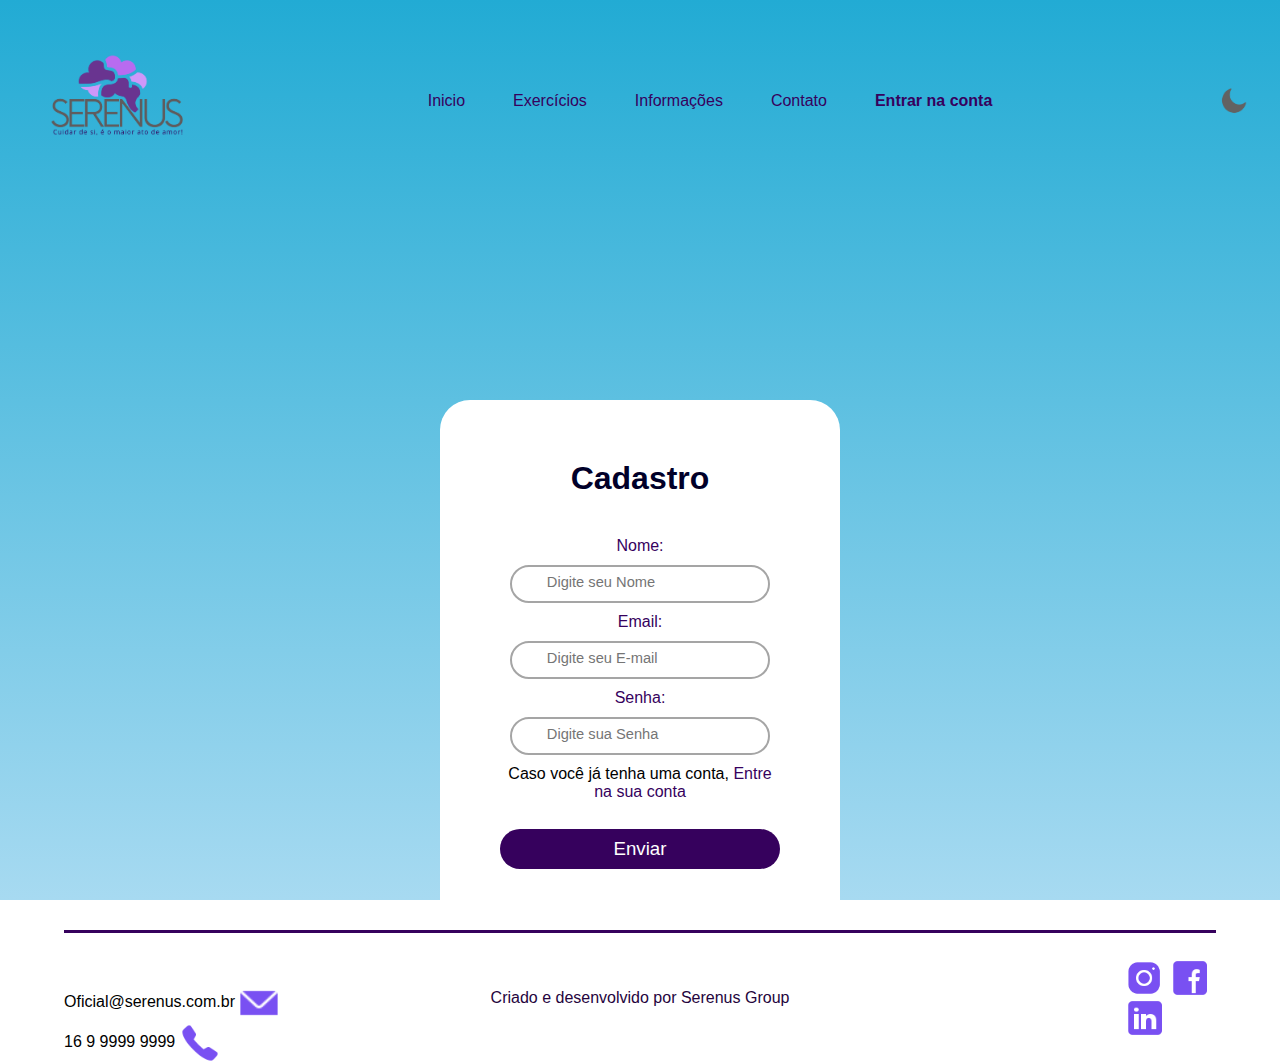
==== cadastro.html @ 0218b63e "primeira versao" ====
<!DOCTYPE html>
<html lang="pt-br">
<head>
    <meta charset="UTF-8">
    <meta http-equiv="X-UA-Compatible" content="IE=edge">
    <meta name="viewport" content="width=device-width, initial-scale=1.0">
    <link rel="stylesheet" href="css/style.css">
    <link rel="stylesheet" href="css/header.css">
    <link rel="stylesheet" href="css/cadastro.css">
    <link rel="stylesheet" href="css/footer.css">
    <link rel="shortcut icon" href="/imagens/logo_branca.png" type="image/x-icon" />
    <title>Contato</title>
</head>
<body>
    <header id="header" class="h-wrapper">
        <div class="flexCenter paddings innerWidth h-container">
            <img id="logo" src="imagens/logo_colorida.png" alt="logo" />
            
            <div class="mobile-menu">
                <div class="line1"></div>
                <div class="line2"></div>
                <div class="line3"></div>
              </div>
            <div class="flexCenter h-menu nav-list">
                <a href="index.html">Inicio</a>
                <a href="exercicios.html">Exercícios</a>
                <a href="Informacoes.html">Informações</a>
                <a href="contato.html">Contato</a>
               <strong> <a href="login.html"><p id="perfil">Entrar na conta</p></a></strong>
            </div>     
            <img id="icon" src="icons/moon.png" alt="moon">
        </div>
    </header>

    <main>
        <div id="form">
            <form action="">
                <h2>Cadastro</h2> 
                <div class="formulario">


                <label form="nome">Nome:</label>
                <div class="input">           
                    <input type="nome" placeholder="Digite seu Nome" name="nome" id="nome">
                </div>
        

                <label form="email">Email:</label>
                <div class="input">           
                    <input type="email" placeholder="Digite seu E-mail" name="email" id="text">
                </div>
    
                <label form="senha">Senha:</label>
                <div class="input">           
                    <input type="password" placeholder="Digite sua Senha" name="senha" id="senha">
                </div>
    
                <p style="color: black;">Caso você já tenha uma conta, <a href="login.html" style="color: #36015d;">Entre na sua conta</a></p>
                <div id="btn">
                    <input type="submit" value="Enviar" id="logar">
                </div>
                </div>
            </form>
    </main>

    <footer>
        <div class="h-footer">
            <section class="left_footer_top">
                <p class="email-f">Oficial@serenus.com.br</p>
                <img src="icons/email.png" alt="email" class="email_icon">
            </section>
            <section class="left_footer_bottom">
                <p class="tel-f">16 9 9999 9999</p>
                <img src="icons/telephone.png" alt="telefone" class="phone_icon">
            </section>
    
            <section class="footer_center">
                <p>Criado e desenvolvido por Serenus Group</p>
            </section>
    
            <section class="right_footer">
                <img src="icons/insta.png" alt="instagram" class="insta">
                <img src="icons/face.png" alt="facebook" class="face">
                <img src="icons/din.png" alt="linkedin" class="linkedin">
            </section>
        </div>
    </footer>
  <!--VLIBRAS-->
  <div vw class="enabled">
    <div vw-access-button class="active"></div>
    <div vw-plugin-wrapper>
      <div class="vw-plugin-top-wrapper"></div>
    </div>
  </div>
 


    <script src="https://vlibras.gov.br/app/vlibras-plugin.js"></script>
   
    <script>
      new window.VLibras.Widget({
          rootPah: '/app',
          personalization: 'https://vlibras.gov.br/config/default_logo.json',
          opacity: 0.5,
          position: 'R',
          avatar: 'hosana',
      });
    </script>
    <script src="js/main.js"></script>
    <script src="js/menu.js"></script>
</body
---- css/style.css ----
:root{
    /* COLORS */
    --dark-color: linear-gradient(180deg, #36015d, black);
    --dark-icon-color: #fff;
    --light-color: #f7f7f7;
    --light-color-bk: linear-gradient(180deg, #22abd4, rgb(167, 218, 241));
    --light-icon-color: #FFDE59;
    --b--color: #291f30;
  }

.dark-theme{
    background: var(--dark-color);
    background-repeat: no-repeat;
    background-attachment: fixed;
}

.light-theme{
  background: var(--light-color-bk);
  background-repeat: no-repeat;
  background-attachment: fixed;
}
body{
  background: var(--light-color-bk);
  background-repeat: no-repeat;
  background-attachment: fixed;
}

.color a{
    color: var(--light-color);
}

.color h1{
    color: var(--light-color);
}

.color p{
    color: var(--light-color);
}

/*.color label{
  color: var(--light-color);
}*/
  
* {
   margin: 0;
    padding: 0;
    box-sizing: border-box;
    font-family: "Poppins", sans-serif;
    scroll-behavior: smooth;
}

a {
    color: var(--b--color);
    text-decoration: none;
}

strong:hover,
a:hover{
  font-weight: bold;
  border-bottom: 2px solid #0f0f10;
}

label{
  color: var(--b--color);
}
  
  .paddings {
    padding: 1.5rem;
  }
  
  .innerWidth {
    width: 100%;
  }
  
  .flexCenter {
    display: flex;
    row-gap: 2rem;
    justify-content: center;
    align-items: center;
    flex-wrap: wrap;
  }
  .flexStart {
    display: flex;
    justify-content: flex-start;
    align-items: center;
  }
  
  .flexEnd {
    display: flex;
    justify-content: flex-end;
    align-items: center;
  }
  
  .flexColCenter {
    display: flex;
    justify-content: center;
    align-items: center;
    flex-direction: column;
  }
  .flexColStart {
    display: flex;
    flex-direction: column;
    justify-content: center;
    align-items: flex-start;
  }
  .flexColEnd {
    display: flex;
    flex-direction: column;
    justify-content: center;
    align-items: flex-end;
  }
  
  .primaryText {
    color: #1f3e72;
    font-weight: bold;
    font-size: 2rem;
  }
  
  .secondaryText {
    color: rgb(140 139 139);
    font-size: 0.9rem;
  }
  .orangeText {
    color: orange;
    font-size: 1.5rem;
    font-weight: 600;
  }
  
  .button{
    font-weight: 500;
    padding: 0.6rem 1.4rem;
    border-radius: 30px;
    transition: all 300ms ease-in;
  }
  
  .button:hover{
    cursor: pointer;
    transform: scale(1.1);
  }
  
  @media (max-width:1200px) {
    #header {
      position: relative;
      top: -40px;
    }
    #main-exer{
      position: relative;
      top: 200px;
      height: 150px;
    }
    #h2-exer {
      position: relative;
      top: -220px;
      left: 0;
    }
    .paraMain{
      position: absolute;
      top: 280%;
    }
  }

  /* media queries */
  @media (min-width: 1536px) {
    .innerWidth {
      max-width: 1280px;
      margin: auto;
    }
  }
  
  @media (min-width: 640px) {
    .paddings {
      padding: 4rem;
    } 
      }
  
  
  @media (min-width: 1280px), (min-width: 768px) {
    .paddings {
      padding: 2rem;
    }
  }
  
  @media (max-width: 640px) {
    .primaryText {
      font-size: 1.5rem;
    }
    .orangeText {
      font-size: 1.2rem;
    }
    #nuvem0{
      visibility: hidden;
    }
    #nuvem1{
      visibility: hidden;
    }
    #nuvem2{
      visibility: hidden;
    }
    #nuvem3{
      visibility: hidden;
    }
    #nuvem4{
      visibility: hidden;
    }
    #nuvem5{
      visibility: hidden;
    }
    #nuvem6{
      visibility: hidden;
    }
    #passaro0{
      visibility: hidden;
    }
    #passaro1{
      visibility: hidden;
    }
  }

  @media (max-width: 950px){
    #nuvem0{
      visibility: hidden;
    }
    #nuvem1{
      visibility: hidden;
    }
    #nuvem2{
      visibility: hidden;
    }
    #nuvem3{
      visibility: hidden;
    }
    #nuvem4{
      visibility: hidden;
    }
    #nuvem5{
      visibility: hidden;
    }
    #nuvem6{
      visibility: hidden;
    }
    #passaro0{
      visibility: hidden;
    }
    #passaro1{
      visibility: hidden;
    }
  }

  main{
    text-align: center;
    justify-content: center;
    color: var(--b--color);
  }

  #nuvens img{
    width: 220px;
  }

  #nuvem0{
    display: flex;
    position: absolute;
    top: 20%;
    left: 5%;
  }
  #nuvem1{
    display: flex;
    position: absolute;
    top: 50%;
    left: 10%;
  }
  #nuvem2{
    display: flex;
    position: absolute;
    top: 19%;
    right: 8%;
  }
  #nuvem3{
    display: flex;
    position: absolute;
    top: 55%;
    right: 14%;
  }
  #nuvem4{
    display: flex;
    position: absolute;
    top: 43%;
    left: 2%;
  }
  #nuvem5{
    display: flex;
    position: absolute;
    top: 23%;
    right: 3%;
  }
  #nuvem6{
    display: flex;
    position: absolute;
    top: 63%;
    right: 20%;
  }
  #passaro0{
    display: flex;
    position: absolute;
    top: 34%;
    right: 18%;
    animation: bird 10s ease-in-out infinite;
  }
  #passaro1{
    display: flex;
    position: absolute;
    top: 70%;
    left: 10%;
    animation: bird 10s ease-in-out infinite;
  }

@keyframes bird {
  0% {
    transform: translateX(0);
  }
  50% {
    transform: translateX(10%);
  }
  100% {
    transform: translateX(0);
  }
}

.image-feliz,
.image-triste {
  animation: flutuando 5s ease-in-out infinite;
  margin: 0 15px;
}

@keyframes flutuando {
  0%, 100% {
    transform: translateY(0);
  }
  50% {
    transform: translateY(-10%);
  }
}
---- css/header.css ----
:root{
    /* COLORS */
    --dark-color: linear-gradient(180deg, #36015d, black);
    --dark-icon-color: #fff;
    --light-color: #f7f7f7;
    --light-icon-color: #FFDE59;
    --b--color: #36015d;
  }
.h-wrapper{
    color: black
}

.h-container{
    justify-content: space-between;
    padding-top: 1rem;
    padding-bottom: 1rem;
    color: var(--secondary);
}
.h-menu{
    gap: 3rem;
    border-color: var(--b--color);
    padding: 15px;
}

.h-menu>*:hover{
    cursor: pointer;
}

#icon{
    width: 30px;
    cursor: pointer;
}

#logo{
    width: 170px;
}


/* .b1{
    height: 30px;
    width: 100px;
    background: #36015d;
    color: white;
    border: 2px solid white;
}

.b2{
    height: 30px;
    width: 100px;
    background: white;
    color: #36015d;
    border: 2px solid #36015d;
}

.b1:hover{
    height: 31px;
    width: 101px;
    background: #36016d;
    font-weight: bold;
}

.b2:hover{
    height: 31px;
    width: 101px;
    font-weight: bold;
}
  */
input[type=search] {
    width: 300px;
    height: 40px;
    box-sizing: border-box;
    border: 1px solid #ccc;
    border-radius: 20px;
    font-size: 16px;
    background-color: white;
    background-image: url('https://www.w3schools.com/howto/searchicon.png');
    background-position: 260px 7.5px; 
    background-repeat: no-repeat;
    padding: 12px 20px 12px 40px;
    -webkit-transition: width 0.4s ease-in-out;
    transition: width 0.4s ease-in-out;
}


nav {
    display: flex;
    justify-content: space-around;
    align-items: center;
    font-family: system-ui, -apple-system, Helvetica, Arial, sans-serif;
    background: #23232e;
    height: 8vh;
  }

.nav-list {
    list-style: none;
    display: flex;
  }
  
  .nav-list li {
    letter-spacing: 3px;
    margin-left: 32px;
  }
  
  .mobile-menu {
    display: none;
    cursor: pointer;
  }
  
  .mobile-menu div {
    width: 32px;
    height: 2px;
    background: #fff;
    margin: 8px;
    transition: 0.3s;
  }

  /*Menu responsivo*/


  #icone{
    display: none;
  }

  @media (max-width: 999px) {
    body {
      overflow-x: hidden;
    }
    .nav-list {
      position: absolute;
      top: 8vh;
      right: 0;
      width: 50vw;
      height: 92vh;
      background: #23232e;
      flex-direction: column;
      align-items: center;
      justify-content: space-around;
      transform: translateX(100%);
      transition: transform 0.3s ease-in;
      z-index: 1;
  
    }
    .nav-list li {
      margin-left: 0;
      opacity: 0;
    }
    .mobile-menu {
      display: block;
    }
    #perfil{
        color: white;
    }
    a{
        color: white;
    }
    #icone{
        display: block;
    }
  }
  
  .nav-list.active {
    transform: translateX(0);
  }
  
  @keyframes navLinkFade {
    from {
      opacity: 0;
      transform: translateX(50px);
    }
    to {
      opacity: 1;
      transform: translateX(0);
    }
  }
  
  .mobile-menu.active .line1 {
    transform: rotate(-45deg) translate(-8px, 8px);
  }
  
  .mobile-menu.active .line2 {
    opacity: 0;
  }
  
  .mobile-menu.active .line3 {
    transform: rotate(45deg) translate(-5px, -7px);
  }
---- css/cadastro.css ----
:root{
    /* COLORS */
    --dark-color: linear-gradient(180deg, #36015d, black);
    --light-color-bk: linear-gradient(180deg, #22abd4, rgb(167, 218, 241));
}

*{
    margin: 0;
    padding: 0;
}

#form{
    position: absolute;
    top: 75%;
    left: 50%;
    transform: translate(-50%, -50%);
    background: white;
    border-radius: 30px;
    padding: 60px ;
    width: min-content;
    align-items: center;
    color: rgb(1, 0, 41);
    pointer-events: all;
    width: 400px;
    height: 550px;
}

.input{
    min-width: 250px;
    border-radius: 27px;
    border: 2px rgb(165, 165, 165) solid;
    padding: 8px 8px 8px 0px;
    margin: 10px; 
}

.input input{
width: 80%;
padding-left: 10px;
border: none;
outline: none;
font-family: 'nunito sans', sans-serif;
transform: translateY(-10%);
color: rgb(1, 0, 41);
font-size: 11pt;
}

#btn{
    margin-top: 10%;
    width: 100%;
    text-align: center;
}

#btn input{
    font-family: 'nunito sans', sans-serif;
    background: #36015d;
    width: 100%;
    height: 40px;
    border: none;
    color: white;
    border-radius: 20px;
    font-size: 14pt;
    cursor: pointer;
}

#btn input:hover{
    background: #68178b;
    color: white;
    border-radius: 20px;
}

h2{
    font-size: 2rem
}

.formulario{
    margin: 40px 0px 0px 0px;
}
---- css/footer.css ----
.h-footer{
    width: 90%;
    position: absolute;
    left: 50%;
    transform: translate(-50%);
    top: 930px; 
    border-width: 80%;
    padding-top: 50px;
    border-top: solid;
    border-color: var(--b--color);
}

.email_icon, .phone_icon, .insta, .face, .linkedin{
    width: 40px;
    height: 40px;
    vertical-align: middle;
}

.email-f, .tel-f{
    display: inline-block;
}

.insta, .face, .linkedin{
    position: relative;
}

.insta{
    left: 70%;
    transform: translate(-50%);
}

.face{
    left: 72%;
    transform: translate(-50%);
}

.linkedin{
    left: 71%;
    transform: translate(-50%);
}

.footer_center{
    color: #25043d;
    position: absolute;
    top: 50%;
    left: 50%;
    transform: translate(-50%, -50%);
}

.right_footer{
    position: absolute;
    top: 50%;
    left: 92.2%;
    transform: translate(-50%, -50%);
}

@media (max-width: 1000px) {
    .email_icon, .phone_icon, .insta, .face, .linkedin{
        width: 30px;
        height: 30px;
        vertical-align: middle;
    }
    .right_footer{
        position: absolute;
        top: 50%;
        left: 92.2%;
        transform: translate(-50%, -50%);
    }
    .footer_center{
        color: rgb(47, 8, 51);
        position: absolute;
        top: 15%;
        left: 50%;
        transform: translate(-50%, -50%);
    }
    .h-footer{
        width: 100%;
        position: absolute;
        left: 50%;
        transform: translate(-50%);
        top: 1200px;
        border-width: 80%;
        padding-top: 30px;
        padding-bottom:150px;
        border-top: solid;
        border-color: var(--b--color);
        background-color: var(--footer);
        color: rgb(39, 9, 32);
    }
    .left_footer_top{
        position: absolute;
        top: 60%;
        left: 3%;
    }
    .left_footer_bottom{
        position: absolute;
        top: 40%;
        left: 3%;
    }
  }
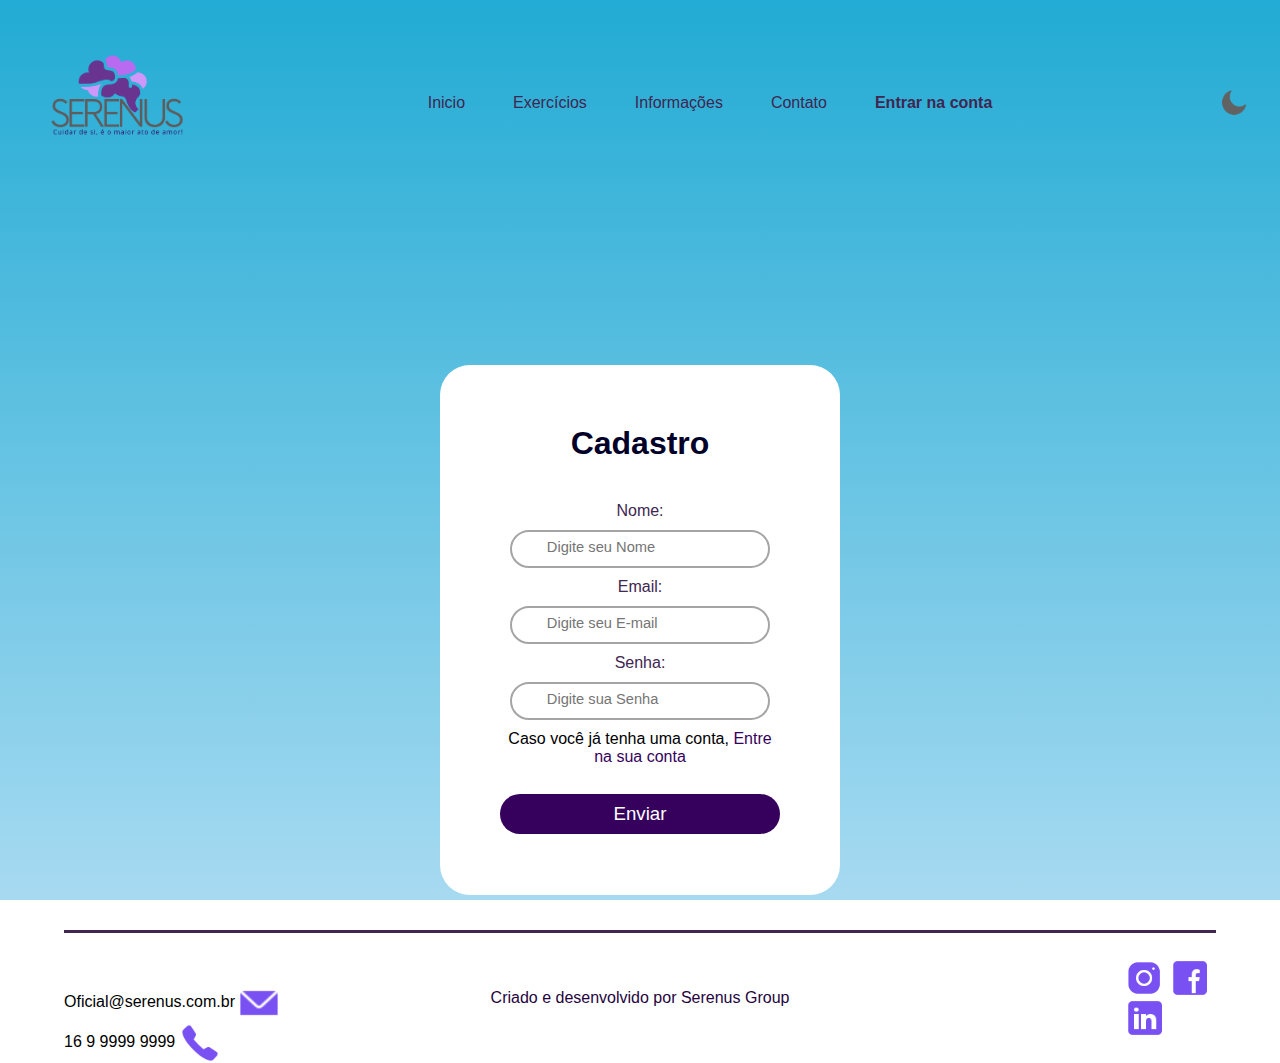
==== commit a6845363: "limpando cod" ====
--- a/cadastro.html
+++ b/cadastro.html
@@ -6,15 +6,14 @@
     <meta name="viewport" content="width=device-width, initial-scale=1.0">
     <link rel="stylesheet" href="css/style.css">
     <link rel="stylesheet" href="css/header.css">
-    <link rel="stylesheet" href="css/cadastro.css">
-    <link rel="stylesheet" href="css/footer.css">
+    <link rel="stylesheet" href="css/form.css">
     <link rel="shortcut icon" href="/imagens/logo_branca.png" type="image/x-icon" />
     <title>Contato</title>
 </head>
 <body>
     <header id="header" class="h-wrapper">
         <div class="flexCenter paddings innerWidth h-container">
-            <img id="logo" src="imagens/logo_colorida.png" alt="logo" />
+            <a href="index.html"><img id="logo" src="imagens/logo_colorida.png" alt="Logo do site"/></a>
             
             <div class="mobile-menu">
                 <div class="line1"></div>
--- a/css/style.css
+++ b/css/style.css
@@ -5,7 +5,7 @@
     --light-color: #f7f7f7;
     --light-color-bk: linear-gradient(180deg, #22abd4, rgb(167, 218, 241));
     --light-icon-color: #FFDE59;
-    --b--color: #291f30;
+    --b--color: #402650;
   }
 
 .dark-theme{
@@ -19,6 +19,7 @@
   background-repeat: no-repeat;
   background-attachment: fixed;
 }
+
 body{
   background: var(--light-color-bk);
   background-repeat: no-repeat;
@@ -37,10 +38,7 @@
     color: var(--light-color);
 }
 
-/*.color label{
-  color: var(--light-color);
-}*/
-  
+
 * {
    margin: 0;
     padding: 0;
@@ -55,10 +53,12 @@
 }
 
 strong:hover,
-a:hover{
+.image-feliz:hover ,.image-triste:hover{
   font-weight: bold;
   border-bottom: 2px solid #0f0f10;
 }
+
+
 
 label{
   color: var(--b--color);
@@ -338,4 +338,85 @@
   50% {
     transform: translateY(-10%);
   }
+}
+
+
+
+ /* Footer */
+
+.h-footer{
+  width: 90%;
+  position: absolute;
+  left: 50%;
+  transform: translate(-50%);
+  top: 930px; 
+  border-width: 80%;
+  padding-top: 50px;
+  border-top: solid;
+  border-color: var(--b--color);
+}
+
+.email_icon, .phone_icon, .insta, .face, .linkedin{
+  width: 40px;
+  height: 40px;
+  vertical-align: middle;
+}
+
+.email-f, .tel-f{
+  display: inline-block;
+}
+
+.insta, .face, .linkedin{
+  position: relative;
+}
+
+.insta{
+  left: 70%;
+  transform: translate(-50%);
+}
+
+.face{
+  left: 72%;
+  transform: translate(-50%);
+}
+
+.linkedin{
+  left: 71%;
+  transform: translate(-50%);
+}
+
+.footer_center{
+  color: #25043d;
+  position: absolute;
+  top: 50%;
+  left: 50%;
+  transform: translate(-50%, -50%);
+}
+
+.right_footer{
+  position: absolute;
+  top: 50%;
+  left: 92.2%;
+  transform: translate(-50%, -50%);
+}
+
+@media (max-width: 1000px) {
+  .email_icon, .phone_icon, .insta, .face, .linkedin{
+      width: 30px;
+      height: 30px;
+      vertical-align: middle;
+  }
+  .right_footer{
+      position: absolute;
+      top: 50%;
+      left: 92.2%;
+      transform: translate(-50%, -50%);
+  }
+  .footer_center{
+      color: rgb(47, 8, 51);
+      position: absolute;
+      top: 15%;
+      left: 50%;
+      transform: translate(-50%, -50%);
+  }
 }--- a/css/header.css
+++ b/css/header.css
@@ -1,11 +1,9 @@
 :root{
-    /* COLORS */
-    --dark-color: linear-gradient(180deg, #36015d, black);
-    --dark-icon-color: #fff;
-    --light-color: #f7f7f7;
-    --light-icon-color: #FFDE59;
-    --b--color: #36015d;
-  }
+  /* COLORS */
+  --dark-color: linear-gradient(180deg, #36015d, black);
+  --light-color-bk: linear-gradient(180deg, #22abd4, rgb(167, 218, 241));
+}
+
 .h-wrapper{
     color: black
 }
--- a/css/form.css
+++ b/css/form.css
@@ -0,0 +1,82 @@
+:root{
+    /* COLORS */
+    --dark-color: linear-gradient(180deg, #36015d, black);
+    --light-color-bk: linear-gradient(180deg, #22abd4, rgb(167, 218, 241));
+}
+
+*{
+    margin: 0;
+    padding: 0;
+}
+
+#form{
+    position: absolute;
+    top: 70%;
+    left: 50%;
+    transform: translate(-50%, -50%);
+    background: white;
+    border-radius: 30px;
+    padding: 60px ;
+    width: min-content;
+    align-items: center;
+    color: rgb(1, 0, 41);
+    pointer-events: all;
+    width: 400px;
+    height: 530px;
+}
+
+.input{
+    min-width: 250px;
+    border-radius: 27px;
+    border: 2px rgb(165, 165, 165) solid;
+    padding: 8px 8px 8px 0px;
+    margin: 10px; 
+}
+
+.input input{
+width: 80%;
+padding-left: 10px;
+border: none;
+outline: none;
+font-family: 'nunito sans', sans-serif;
+transform: translateY(-10%);
+color: rgb(1, 0, 41);
+font-size: 11pt;
+}
+
+#btn{
+    margin-top: 10%;
+    width: 100%;
+    text-align: center;
+}
+
+#btn input{
+    font-family: 'nunito sans', sans-serif;
+    background: #36015d;
+    width: 100%;
+    height: 40px;
+    border: none;
+    color: white;
+    border-radius: 20px;
+    font-size: 14pt;
+    cursor: pointer;
+}
+
+#btn input:hover{
+    background: #68178b;
+    color: white;
+    border-radius: 20px;
+}
+
+h2{
+    font-size: 2rem
+}
+
+.entre{
+    font-size: 0.8rem;
+    
+}
+
+.formulario{
+    margin: 40px 0px 0px 0px;
+}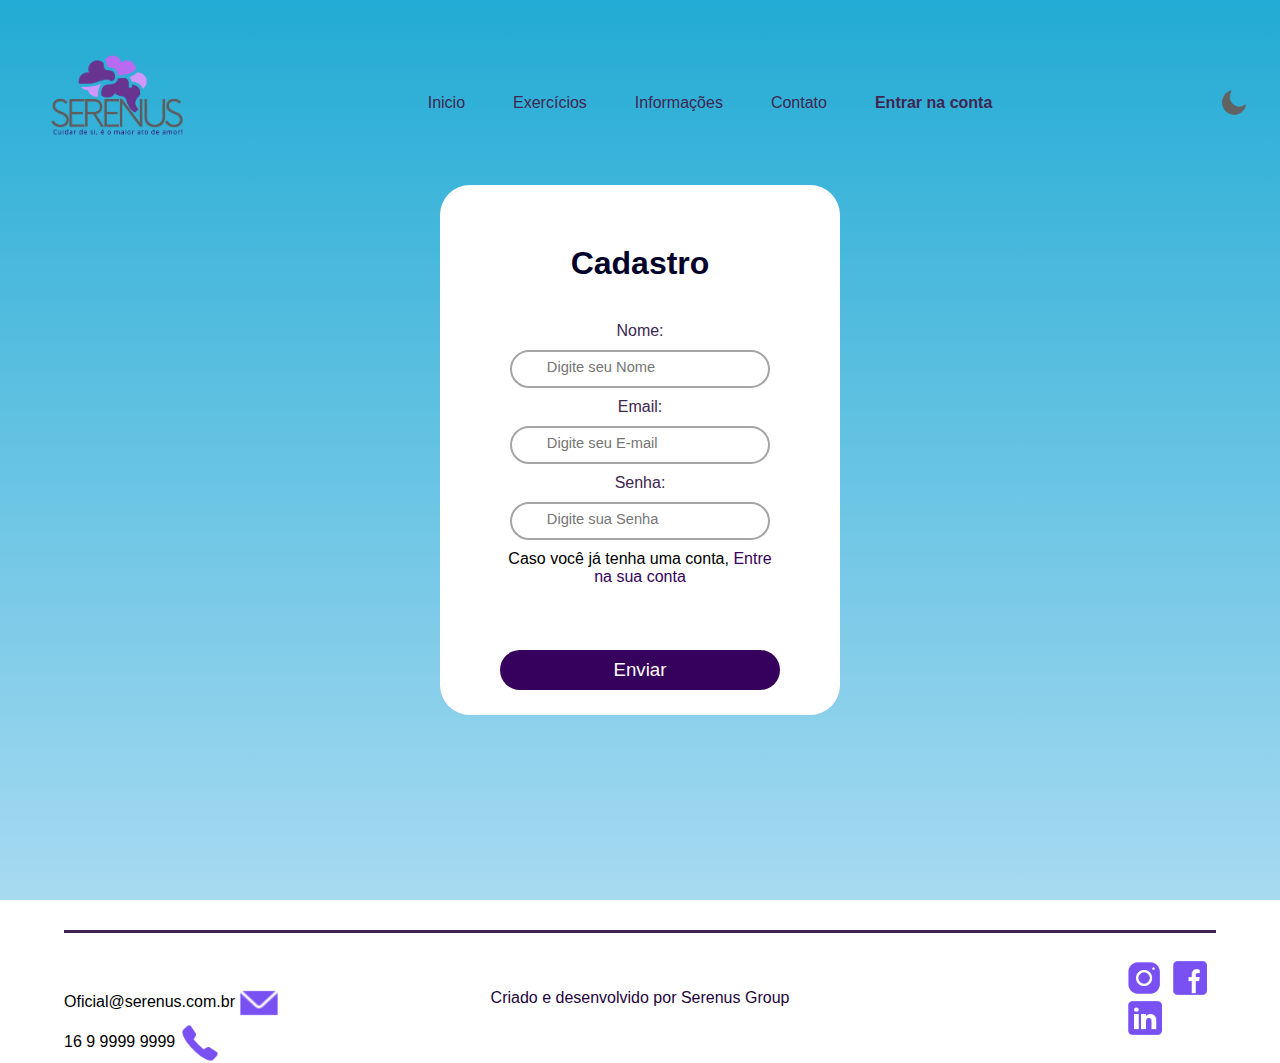
==== commit 67002a74: "Arrumei aqui o menu e agora estou usando a versao3" ====
--- a/cadastro.html
+++ b/cadastro.html
@@ -21,6 +21,10 @@
                 <div class="line3"></div>
               </div>
             <div class="flexCenter h-menu nav-list">
+                <div class="mobile-menu2">
+                    <div class="line1"></div>
+                    <div class="line2"></div>
+                    <div class="line3"></div></div>
                 <a href="index.html">Inicio</a>
                 <a href="exercicios.html">Exercícios</a>
                 <a href="Informacoes.html">Informações</a>
--- a/css/style.css
+++ b/css/style.css
@@ -400,6 +400,8 @@
   transform: translate(-50%, -50%);
 }
 
+
+/* Tela pequena */
 @media (max-width: 1000px) {
   .email_icon, .phone_icon, .insta, .face, .linkedin{
       width: 30px;
@@ -419,4 +421,33 @@
       left: 50%;
       transform: translate(-50%, -50%);
   }
+}
+
+/* Tela grande */
+@media(min-width:1366px){
+  .h-footer{
+    width: 90%;
+    position: absolute;
+    left: 50%;
+    transform: translate(-50%);
+    top: 1100px; 
+    border-width: 80%;
+    padding-top: 50px;
+    border-top: solid;
+    border-color: var(--b--color);
+  }
+}
+
+@media(max-width:420px){
+  .h-footer{
+    width: 90%;
+    position: absolute;
+    left: 50%;
+    transform: translate(-50%);
+    top: 1200px; 
+    border-width: 80%;
+    padding-top: 50px;
+    border-top: solid;
+    border-color: var(--b--color);
+  }
 }--- a/css/header.css
+++ b/css/header.css
@@ -28,6 +28,20 @@
     width: 30px;
     cursor: pointer;
 }
+
+.mobile-menu2 div{
+  width: 32px;
+  height: 2px;
+  background: #fff;
+  margin: 8px;
+  transition: 0.3s;
+}
+
+.mobile-menu2 {
+  display: none;
+  cursor: pointer;
+}
+
 
 #logo{
     width: 170px;
@@ -123,6 +137,19 @@
     body {
       overflow-x: hidden;
     }
+
+    .mobile-menu2 div{
+      width: 32px;
+      height: 2px;
+      background: #fff;
+      margin: 8px;
+      transition: 0.3s;
+    }
+    
+    .mobile-menu2 {
+      display: block;
+    }
+
     .nav-list {
       position: absolute;
       top: 8vh;
@@ -181,4 +208,16 @@
   
   .mobile-menu.active .line3 {
     transform: rotate(45deg) translate(-5px, -7px);
+  }
+
+  .mobile-menu2.active .line1 {
+    transform: rotate(-45deg) translate(-8px, 8px);
+  }
+  
+  .mobile-menu2.active .line2 {
+    opacity: 0;
+  }
+  
+  .mobile-menu2.active .line3 {
+    transform: rotate(45deg) translate(-5px, -7px);
   }--- a/css/form.css
+++ b/css/form.css
@@ -79,4 +79,49 @@
 
 .formulario{
     margin: 40px 0px 0px 0px;
-}+}
+
+@media (max-width:1920px){
+    #form{
+        position: absolute;
+        top: 50%;
+        left: 50%;
+        transform: translate(-50%, -50%);
+        background: white;
+        border-radius: 30px;
+        padding: 60px ;
+        width: min-content;
+        align-items: center;
+        color: rgb(1, 0, 41);
+        pointer-events: all;
+        width: 400px;
+        height: 530px;
+    }
+    
+    #btn{
+        margin-top: 15%;
+        width: 100%;
+        text-align: center;
+    }
+    #logar{
+        margin-top: 8% ;
+    }
+}
+
+@media (max-width:420px){
+    #form{
+        position: absolute;
+        top: 60%;
+        left: 50%;
+        transform: translate(-50%, -50%);
+        background: white;
+        border-radius: 30px;
+        padding: 60px ;
+        width: min-content;
+        align-items: center;
+        color: rgb(1, 0, 41);
+        pointer-events: all;
+        width: 400px;
+        height: 530px;
+    }
+}   